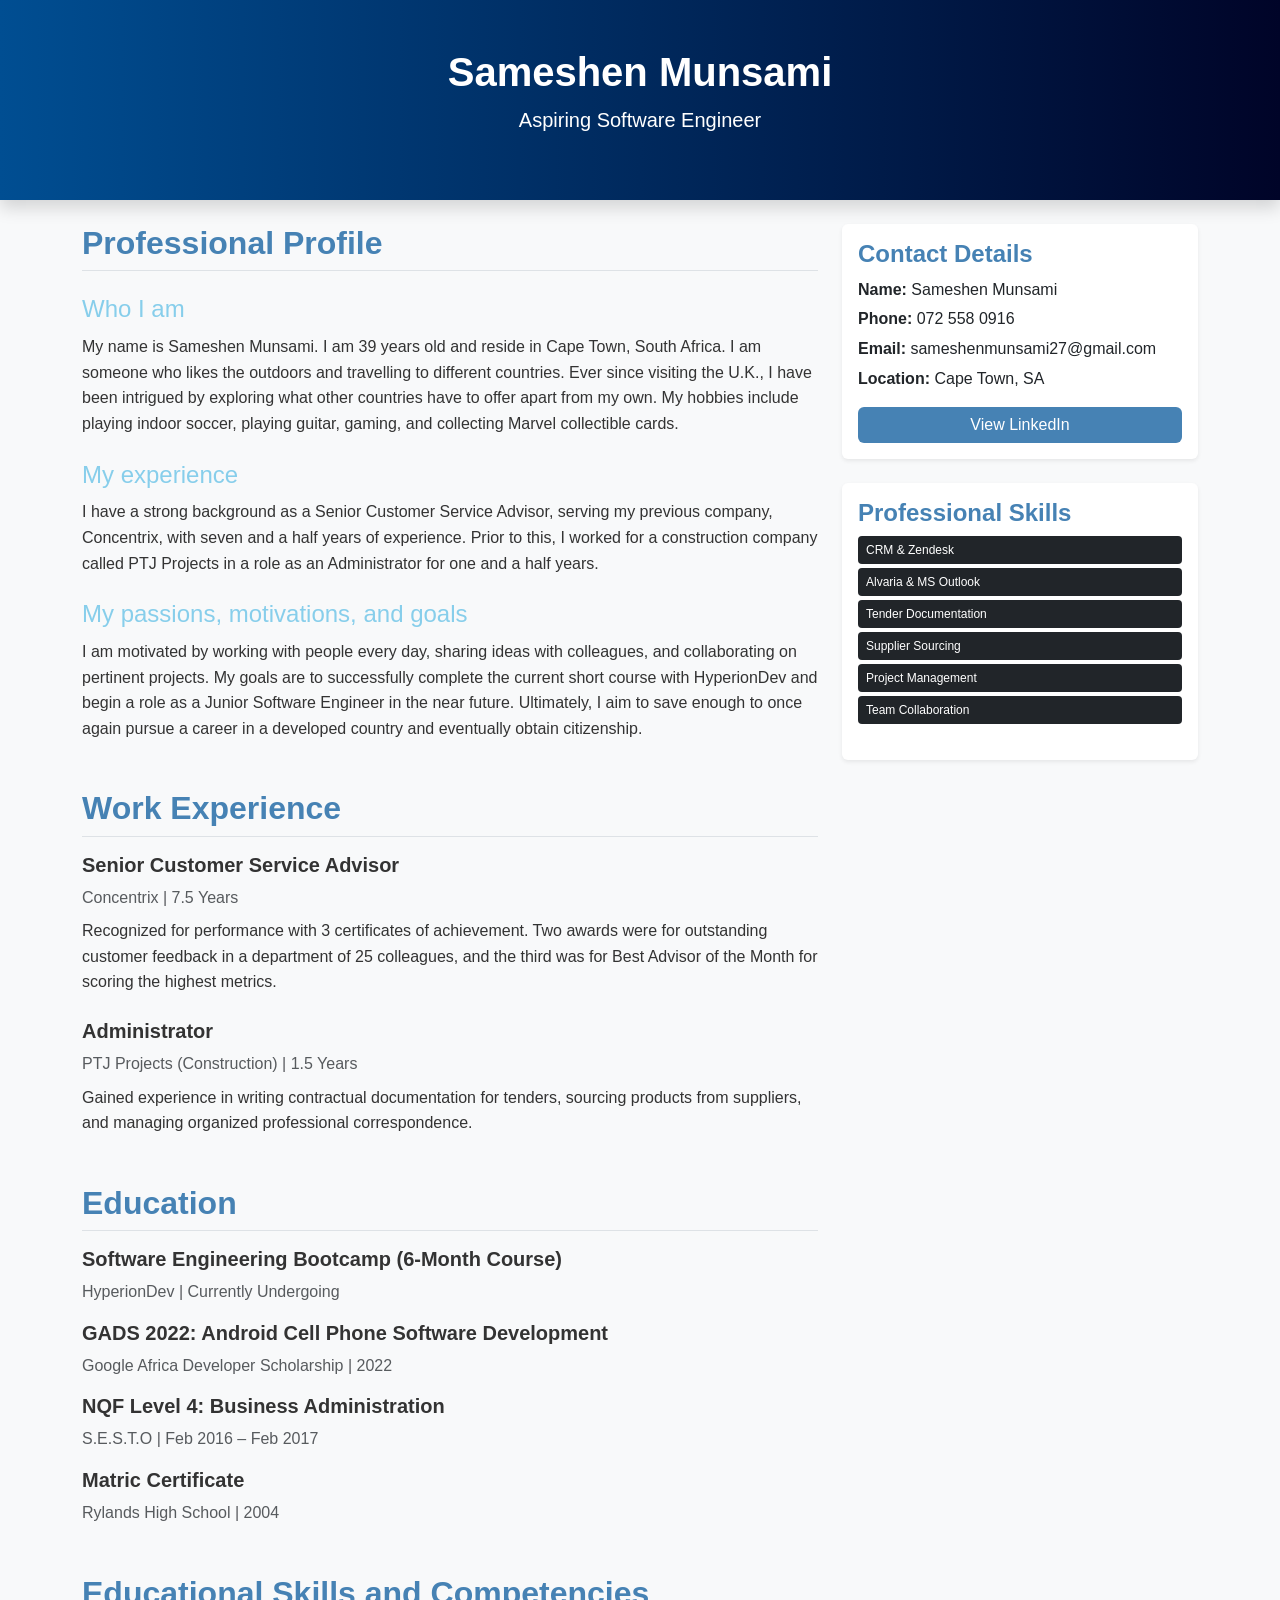
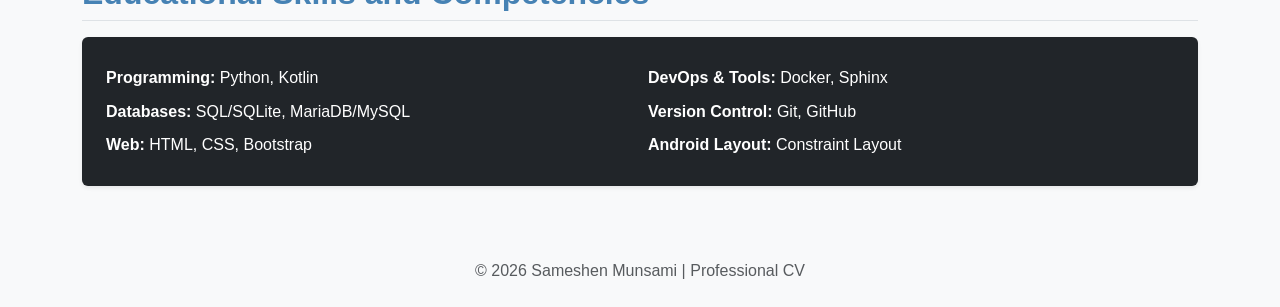
==== index.html @ 4629db34 "Overwriting Root index.html with the version containing Educational Skills" ====
<!DOCTYPE html>
<html lang="en">

<head>
    <meta charset="UTF-8">
    <meta name="viewport" content="width=device-width, initial-scale=1.0">
    <title>Sameshen Munsami | CV</title>
    <link href="https://cdn.jsdelivr.net/npm/bootstrap@5.3.0/dist/css/bootstrap.min.css" rel="stylesheet">
    <link rel="stylesheet" href="newstyle.css">
    <style>
        /* Moon Blue for Main Section Titles */
        .section-title {
            color: #4682B4;
            font-weight: bold;
        }

        .simple-subheading {
            color: #87CEEB;
            font-weight: 500;
        }

        .header-bg {
            background-color: #4682B4 !important;
        }

        /* Skills block styling */
        .skills-block {
            background-color: #212529;
            color: #ffffff;
        }
    </style>
</head>

<body>

    <header class="header-bg text-white text-center py-5 mb-4 shadow">
        <div class="container">
            <h1 class="fw-bold">Sameshen Munsami</h1>
            <p class="lead">Aspiring Software Engineer</p>
        </div>
    </header>

    <div class="container">
        <div class="row">
            <div class="col-md-8">

                <section id="about" class="mb-5">
                    <h2 class="border-bottom pb-2 mb-4 section-title">Professional Profile</h2>
                    <div class="mb-4">
                        <h4 class="simple-subheading">Who I am</h4>
                        <p>My name is Sameshen Munsami. I am 39 years old and reside in Cape Town, South Africa. I am
                            someone who likes the outdoors and travelling to different countries. Ever since visiting
                            the U.K., I have been intrigued by exploring what other countries have to offer apart from
                            my own. My hobbies include playing indoor soccer, playing guitar, gaming, and collecting
                            Marvel collectible cards.</p>
                    </div>

                    <div class="mb-4">
                        <h4 class="simple-subheading">My experience</h4>
                        <p>I have a strong background as a Senior Customer Service Advisor, serving my previous company,
                            Concentrix, with seven and a half years of experience. Prior to this, I worked for a
                            construction company called PTJ Projects in a role as an Administrator for one and a half
                            years.</p>
                    </div>

                    <div class="mb-4">
                        <h4 class="simple-subheading">My passions, motivations, and goals</h4>
                        <p>I am motivated by working with people every day, sharing ideas with colleagues, and
                            collaborating on pertinent projects. My goals are to successfully complete the current short
                            course with HyperionDev and begin a role as a Junior Software Engineer in the near future.
                            Ultimately, I aim to save enough to once again pursue a career in a developed country and
                            eventually obtain citizenship.</p>
                    </div>
                </section>

                <section id="work-experience" class="mb-5">
                    <h2 class="border-bottom pb-2 mb-3 section-title">Work Experience</h2>
                    <div class="mb-4">
                        <h5 class="fw-bold">Senior Customer Service Advisor</h5>
                        <p class="text-muted mb-2">Concentrix | 7.5 Years</p>
                        <p>Recognized for performance with 3 certificates of achievement. Two awards were for
                            outstanding customer feedback in a department of 25 colleagues, and the third was for Best
                            Advisor of the Month for scoring the highest metrics.</p>
                    </div>
                    <div class="mb-4">
                        <h5 class="fw-bold">Administrator</h5>
                        <p class="text-muted mb-2">PTJ Projects (Construction) | 1.5 Years</p>
                        <p>Gained experience in writing contractual documentation for tenders, sourcing products from
                            suppliers, and managing organized professional correspondence.</p>
                    </div>
                </section>

                <section id="education" class="mb-5">
                    <h2 class="border-bottom pb-2 mb-3 section-title">Education</h2>
                    <div class="mb-3">
                        <h5 class="fw-bold">Software Engineering Bootcamp (6-Month Course)</h5>
                        <p class="text-muted">HyperionDev | Currently Undergoing</p>
                    </div>
                    <div class="mb-3">
                        <h5 class="fw-bold">GADS 2022: Android Cell Phone Software Development</h5>
                        <p class="text-muted">Google Africa Developer Scholarship | 2022</p>
                    </div>
                    <div class="mb-3">
                        <h5 class="fw-bold">NQF Level 4: Business Administration</h5>
                        <p class="text-muted">S.E.S.T.O | Feb 2016 – Feb 2017</p>
                    </div>
                    <div class="mb-3">
                        <h5 class="fw-bold">Matric Certificate</h5>
                        <p class="text-muted">Rylands High School | 2004</p>
                    </div>
                </section>
            </div>

            <div class="col-md-4">
                <div class="card mb-4 p-3 shadow-sm border-0">
                    <h4 class="fw-bold section-title">Contact Details</h4>
                    <p class="mb-1"><strong>Name:</strong> Sameshen Munsami</p>
                    <p class="mb-1"><strong>Phone:</strong> 072 558 0916</p>
                    <p class="mb-1"><strong>Email:</strong> sameshenmunsami27@gmail.com</p>
                    <p class="mb-3"><strong>Location:</strong> Cape Town, SA</p>
                    <a href="http://www.linkedin.com/in/sameshen-munsami-7458a474" target="_blank"
                        class="btn btn-primary w-100 header-bg border-0">View LinkedIn</a>
                </div>

                <div class="card p-3 shadow-sm border-0">
                    <h4 class="fw-bold section-title">Professional Skills</h4>
                    <ul class="list-unstyled">
                        <li><span class="badge bg-dark mb-1 p-2 w-100 text-start">CRM & Zendesk</span></li>
                        <li><span class="badge bg-dark mb-1 p-2 w-100 text-start">Alvaria & MS Outlook</span></li>
                        <li><span class="badge bg-dark mb-1 p-2 w-100 text-start">Tender Documentation</span></li>
                        <li><span class="badge bg-dark mb-1 p-2 w-100 text-start">Supplier Sourcing</span></li>
                        <li><span class="badge bg-dark mb-1 p-2 w-100 text-start">Project Management</span></li>
                        <li><span class="badge bg-dark mb-1 p-2 w-100 text-start">Team Collaboration</span></li>
                    </ul>
                </div>
            </div>
        </div>
    </div>

    <div class="container mb-5">
        <section id="educational-skills">
            <h2 class="border-bottom pb-2 mb-3 section-title">Educational Skills and Competencies</h2>
            <div class="skills-block p-4 rounded shadow-sm">
                <div class="row g-3">
                    <div class="col-md-6">
                        <ul class="list-unstyled mb-0">
                            <li class="py-1"><strong>Programming:</strong> Python, Kotlin</li>
                            <li class="py-1"><strong>Databases:</strong> SQL/SQLite, MariaDB/MySQL</li>
                            <li class="py-1"><strong>Web:</strong> HTML, CSS, Bootstrap</li>
                        </ul>
                    </div>
                    <div class="col-md-6">
                        <ul class="list-unstyled mb-0">
                            <li class="py-1"><strong>DevOps & Tools:</strong> Docker, Sphinx</li>
                            <li class="py-1"><strong>Version Control:</strong> Git, GitHub</li>
                            <li class="py-1"><strong>Android Layout:</strong> Constraint Layout</li>
                        </ul>
                    </div>
                </div>
            </div>
        </section>
    </div>

    <footer class="text-center py-4 bg-light mt-5">
        <div class="container">
            <p class="mb-0 text-muted">&copy; 2026 Sameshen Munsami | Professional CV</p>
        </div>
    </footer>

</body>

</html>
---- newstyle.css ----
body {
    background-color: #f8f9fa;
    font-family: 'Segoe UI', Tahoma, Geneva, Verdana, sans-serif;
    line-height: 1.6;
    color: #333;
}

header {
    background: linear-gradient(to right, #004e92, #000428) !important;
}

/* Simple Sky Blue Subheadings */
.simple-subheading {
    color: #87CEEB; /* Sky Blue */
    font-weight: 600;
    margin-bottom: 10px;
}

.section-title {
    color: #004e92;
    font-weight: bold;
}

.card {
    border: none !important;
    box-shadow: 0 4px 12px rgba(0, 0, 0, 0.08);
}

.badge {
    font-weight: 500;
    border-radius: 4px;
}

a.btn-primary {
    background-color: #004e92;
    border: none;
}
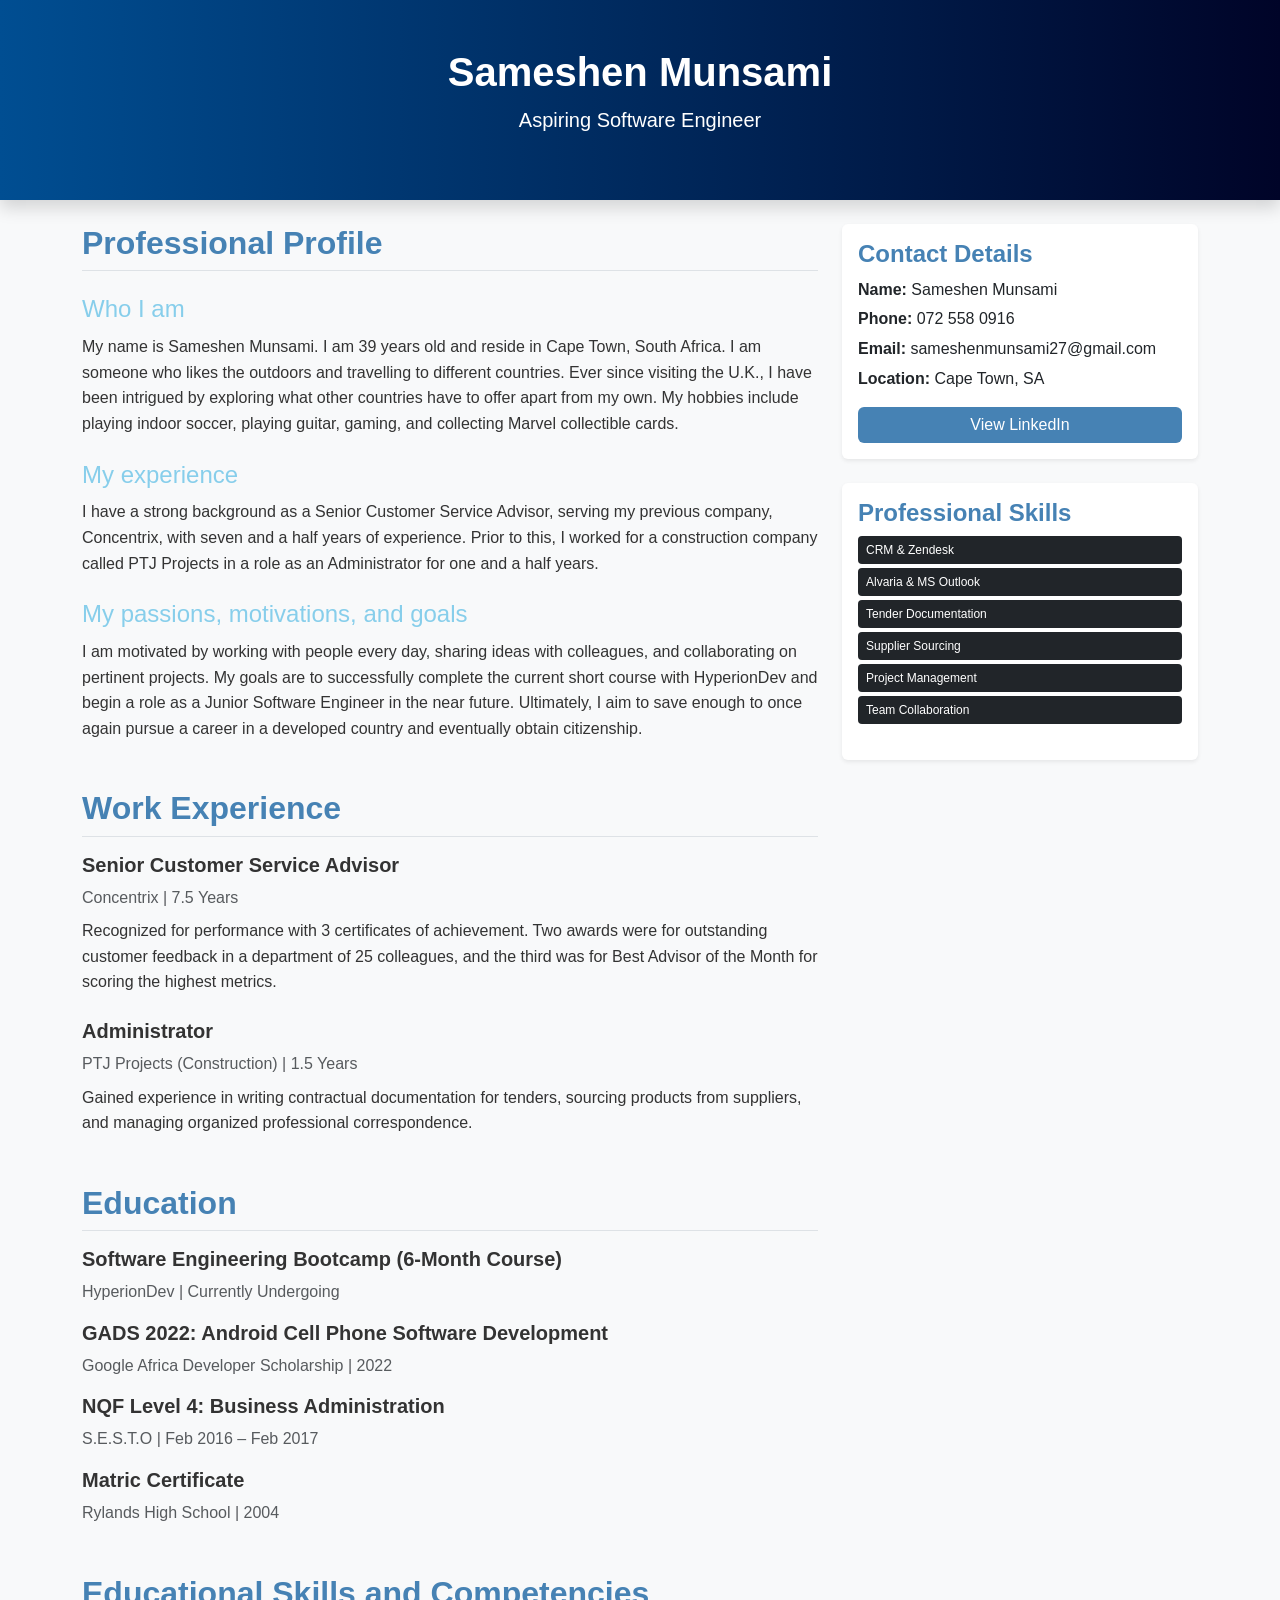
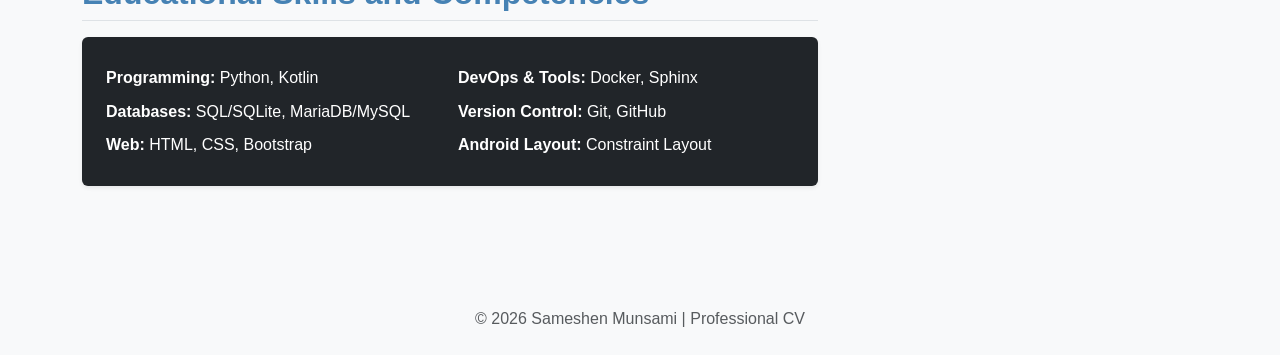
==== commit 6d95194d: "Update index.html Older index.html file was missing code." ====
--- a/index.html
+++ b/index.html
@@ -26,6 +26,7 @@
         /* Skills block styling */
         .skills-block {
             background-color: #212529;
+
             color: #ffffff;
         }
     </style>
@@ -46,6 +47,7 @@
 
                 <section id="about" class="mb-5">
                     <h2 class="border-bottom pb-2 mb-4 section-title">Professional Profile</h2>
+
                     <div class="mb-4">
                         <h4 class="simple-subheading">Who I am</h4>
                         <p>My name is Sameshen Munsami. I am 39 years old and reside in Cape Town, South Africa. I am
@@ -109,6 +111,28 @@
                         <p class="text-muted">Rylands High School | 2004</p>
                     </div>
                 </section>
+
+                <section id="educational-skills" class="mb-5">
+                    <h2 class="border-bottom pb-2 mb-3 section-title">Educational Skills and Competencies</h2>
+                    <div class="skills-block p-4 rounded shadow-sm">
+                        <div class="row g-3">
+                            <div class="col-md-6">
+                                <ul class="list-unstyled mb-0">
+                                    <li class="py-1"><strong>Programming:</strong> Python, Kotlin</li>
+                                    <li class="py-1"><strong>Databases:</strong> SQL/SQLite, MariaDB/MySQL</li>
+                                    <li class="py-1"><strong>Web:</strong> HTML, CSS, Bootstrap</li>
+                                </ul>
+                            </div>
+                            <div class="col-md-6">
+                                <ul class="list-unstyled mb-0">
+                                    <li class="py-1"><strong>DevOps & Tools:</strong> Docker, Sphinx</li>
+                                    <li class="py-1"><strong>Version Control:</strong> Git, GitHub</li>
+                                    <li class="py-1"><strong>Android Layout:</strong> Constraint Layout</li>
+                                </ul>
+                            </div>
+                        </div>
+                    </div>
+                </section>
             </div>
 
             <div class="col-md-4">
@@ -137,30 +161,6 @@
         </div>
     </div>
 
-    <div class="container mb-5">
-        <section id="educational-skills">
-            <h2 class="border-bottom pb-2 mb-3 section-title">Educational Skills and Competencies</h2>
-            <div class="skills-block p-4 rounded shadow-sm">
-                <div class="row g-3">
-                    <div class="col-md-6">
-                        <ul class="list-unstyled mb-0">
-                            <li class="py-1"><strong>Programming:</strong> Python, Kotlin</li>
-                            <li class="py-1"><strong>Databases:</strong> SQL/SQLite, MariaDB/MySQL</li>
-                            <li class="py-1"><strong>Web:</strong> HTML, CSS, Bootstrap</li>
-                        </ul>
-                    </div>
-                    <div class="col-md-6">
-                        <ul class="list-unstyled mb-0">
-                            <li class="py-1"><strong>DevOps & Tools:</strong> Docker, Sphinx</li>
-                            <li class="py-1"><strong>Version Control:</strong> Git, GitHub</li>
-                            <li class="py-1"><strong>Android Layout:</strong> Constraint Layout</li>
-                        </ul>
-                    </div>
-                </div>
-            </div>
-        </section>
-    </div>
-
     <footer class="text-center py-4 bg-light mt-5">
         <div class="container">
             <p class="mb-0 text-muted">&copy; 2026 Sameshen Munsami | Professional CV</p>
@@ -169,4 +169,4 @@
 
 </body>
 
-</html>+</html>
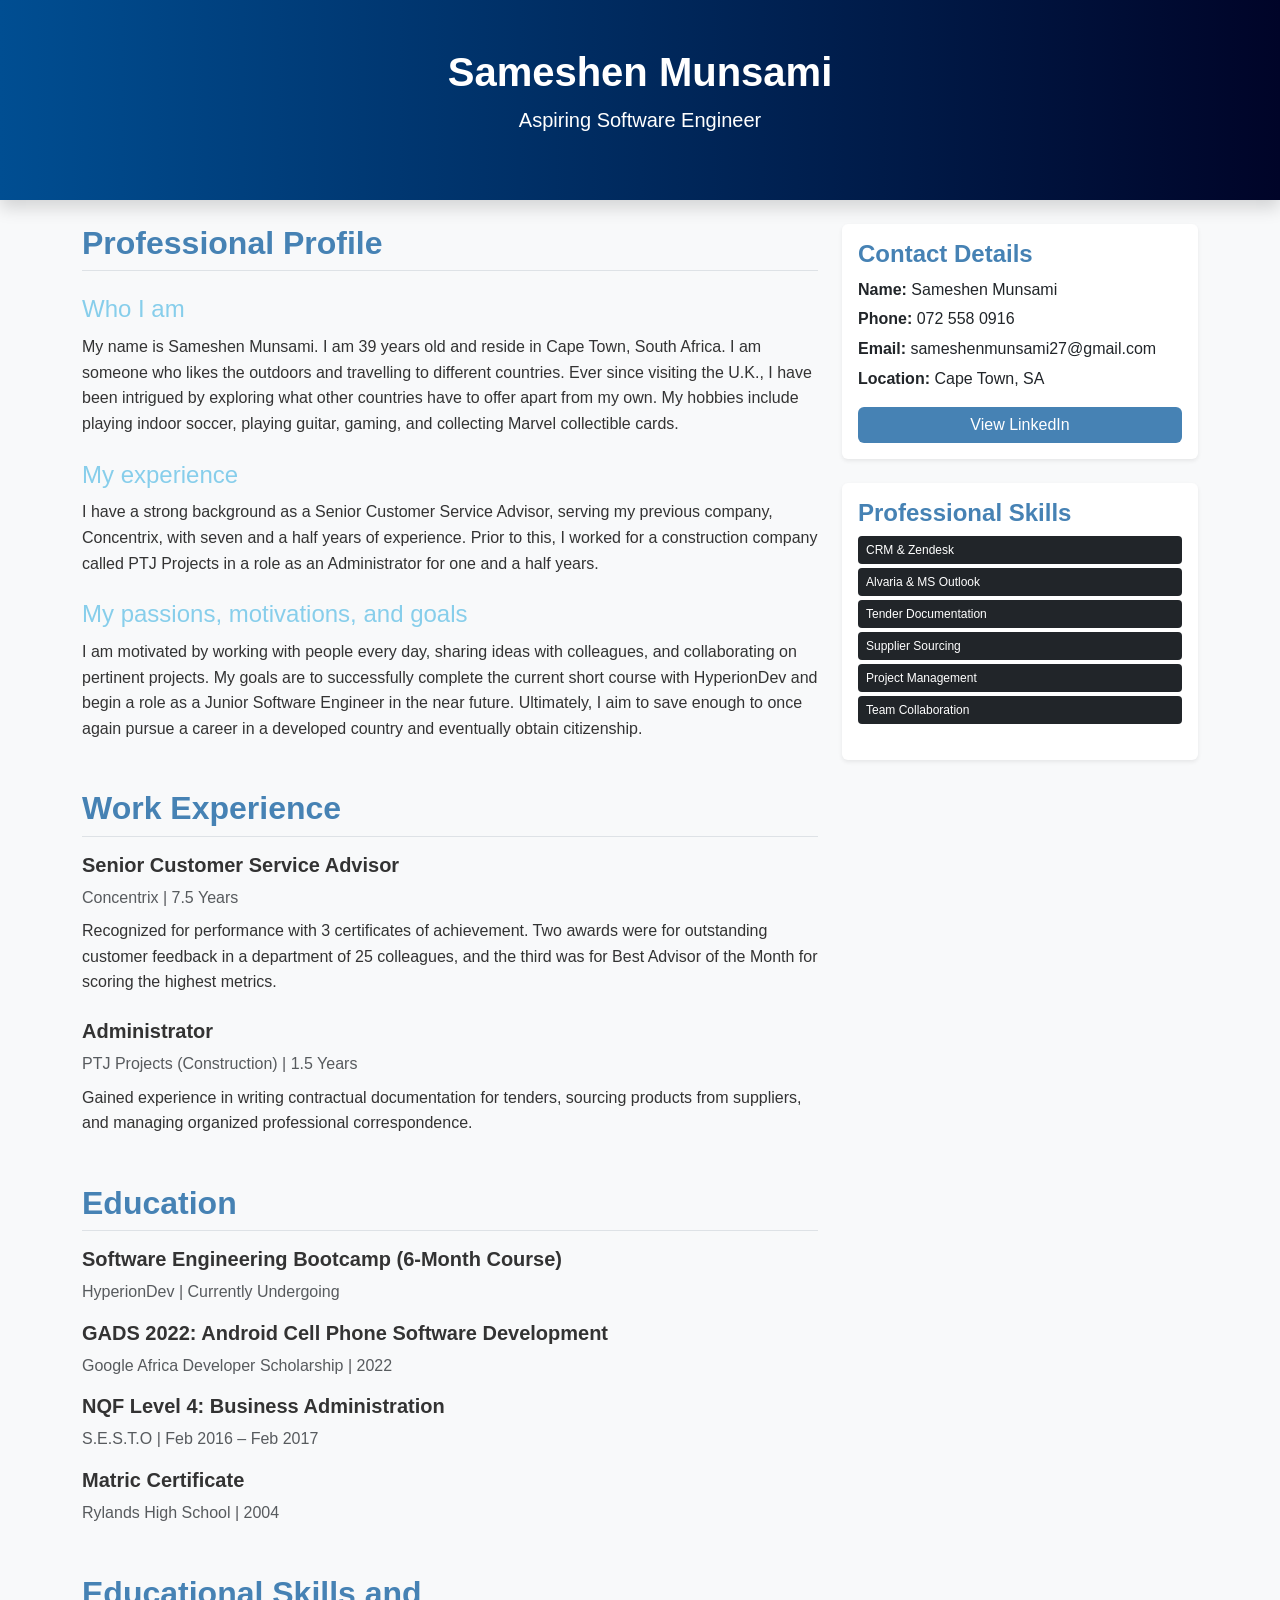
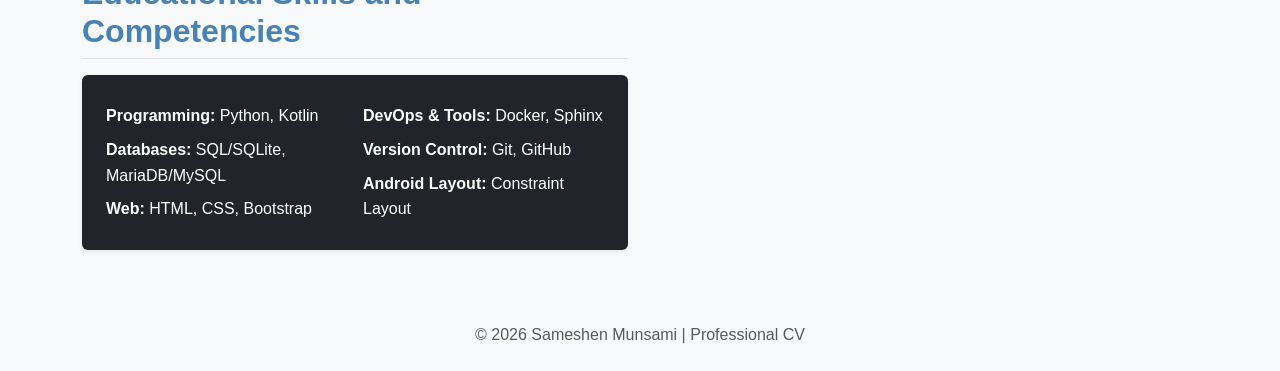
==== commit 9411a410: "Final layout fix: Educational Skills set to half-width" ====
--- a/index.html
+++ b/index.html
@@ -26,7 +26,6 @@
         /* Skills block styling */
         .skills-block {
             background-color: #212529;
-
             color: #ffffff;
         }
     </style>
@@ -47,7 +46,6 @@
 
                 <section id="about" class="mb-5">
                     <h2 class="border-bottom pb-2 mb-4 section-title">Professional Profile</h2>
-
                     <div class="mb-4">
                         <h4 class="simple-subheading">Who I am</h4>
                         <p>My name is Sameshen Munsami. I am 39 years old and reside in Cape Town, South Africa. I am
@@ -111,28 +109,6 @@
                         <p class="text-muted">Rylands High School | 2004</p>
                     </div>
                 </section>
-
-                <section id="educational-skills" class="mb-5">
-                    <h2 class="border-bottom pb-2 mb-3 section-title">Educational Skills and Competencies</h2>
-                    <div class="skills-block p-4 rounded shadow-sm">
-                        <div class="row g-3">
-                            <div class="col-md-6">
-                                <ul class="list-unstyled mb-0">
-                                    <li class="py-1"><strong>Programming:</strong> Python, Kotlin</li>
-                                    <li class="py-1"><strong>Databases:</strong> SQL/SQLite, MariaDB/MySQL</li>
-                                    <li class="py-1"><strong>Web:</strong> HTML, CSS, Bootstrap</li>
-                                </ul>
-                            </div>
-                            <div class="col-md-6">
-                                <ul class="list-unstyled mb-0">
-                                    <li class="py-1"><strong>DevOps & Tools:</strong> Docker, Sphinx</li>
-                                    <li class="py-1"><strong>Version Control:</strong> Git, GitHub</li>
-                                    <li class="py-1"><strong>Android Layout:</strong> Constraint Layout</li>
-                                </ul>
-                            </div>
-                        </div>
-                    </div>
-                </section>
             </div>
 
             <div class="col-md-4">
@@ -161,6 +137,32 @@
         </div>
     </div>
 
+    <div class="container mb-5">
+        <div class="row"> <div class="col-md-6"> <section id="educational-skills">
+                    <h2 class="border-bottom pb-2 mb-3 section-title">Educational Skills and Competencies</h2>
+                    <div class="skills-block p-4 rounded shadow-sm">
+                        <div class="row g-3">
+                            <div class="col-md-6">
+                                <ul class="list-unstyled mb-0">
+                                    <li class="py-1"><strong>Programming:</strong> Python, Kotlin</li>
+                                    <li class="py-1"><strong>Databases:</strong> SQL/SQLite, MariaDB/MySQL</li>
+                                    <li class="py-1"><strong>Web:</strong> HTML, CSS, Bootstrap</li>
+                                </ul>
+                            </div>
+                            <div class="col-md-6">
+                                <ul class="list-unstyled mb-0">
+                                    <li class="py-1"><strong>DevOps & Tools:</strong> Docker, Sphinx</li>
+                                    <li class="py-1"><strong>Version Control:</strong> Git, GitHub</li>
+                                    <li class="py-1"><strong>Android Layout:</strong> Constraint Layout</li>
+                                </ul>
+                            </div>
+                        </div>
+                    </div>
+                </section>
+            </div>
+        </div>
+    </div>
+
     <footer class="text-center py-4 bg-light mt-5">
         <div class="container">
             <p class="mb-0 text-muted">&copy; 2026 Sameshen Munsami | Professional CV</p>
@@ -169,4 +171,4 @@
 
 </body>
 
-</html>
+</html>
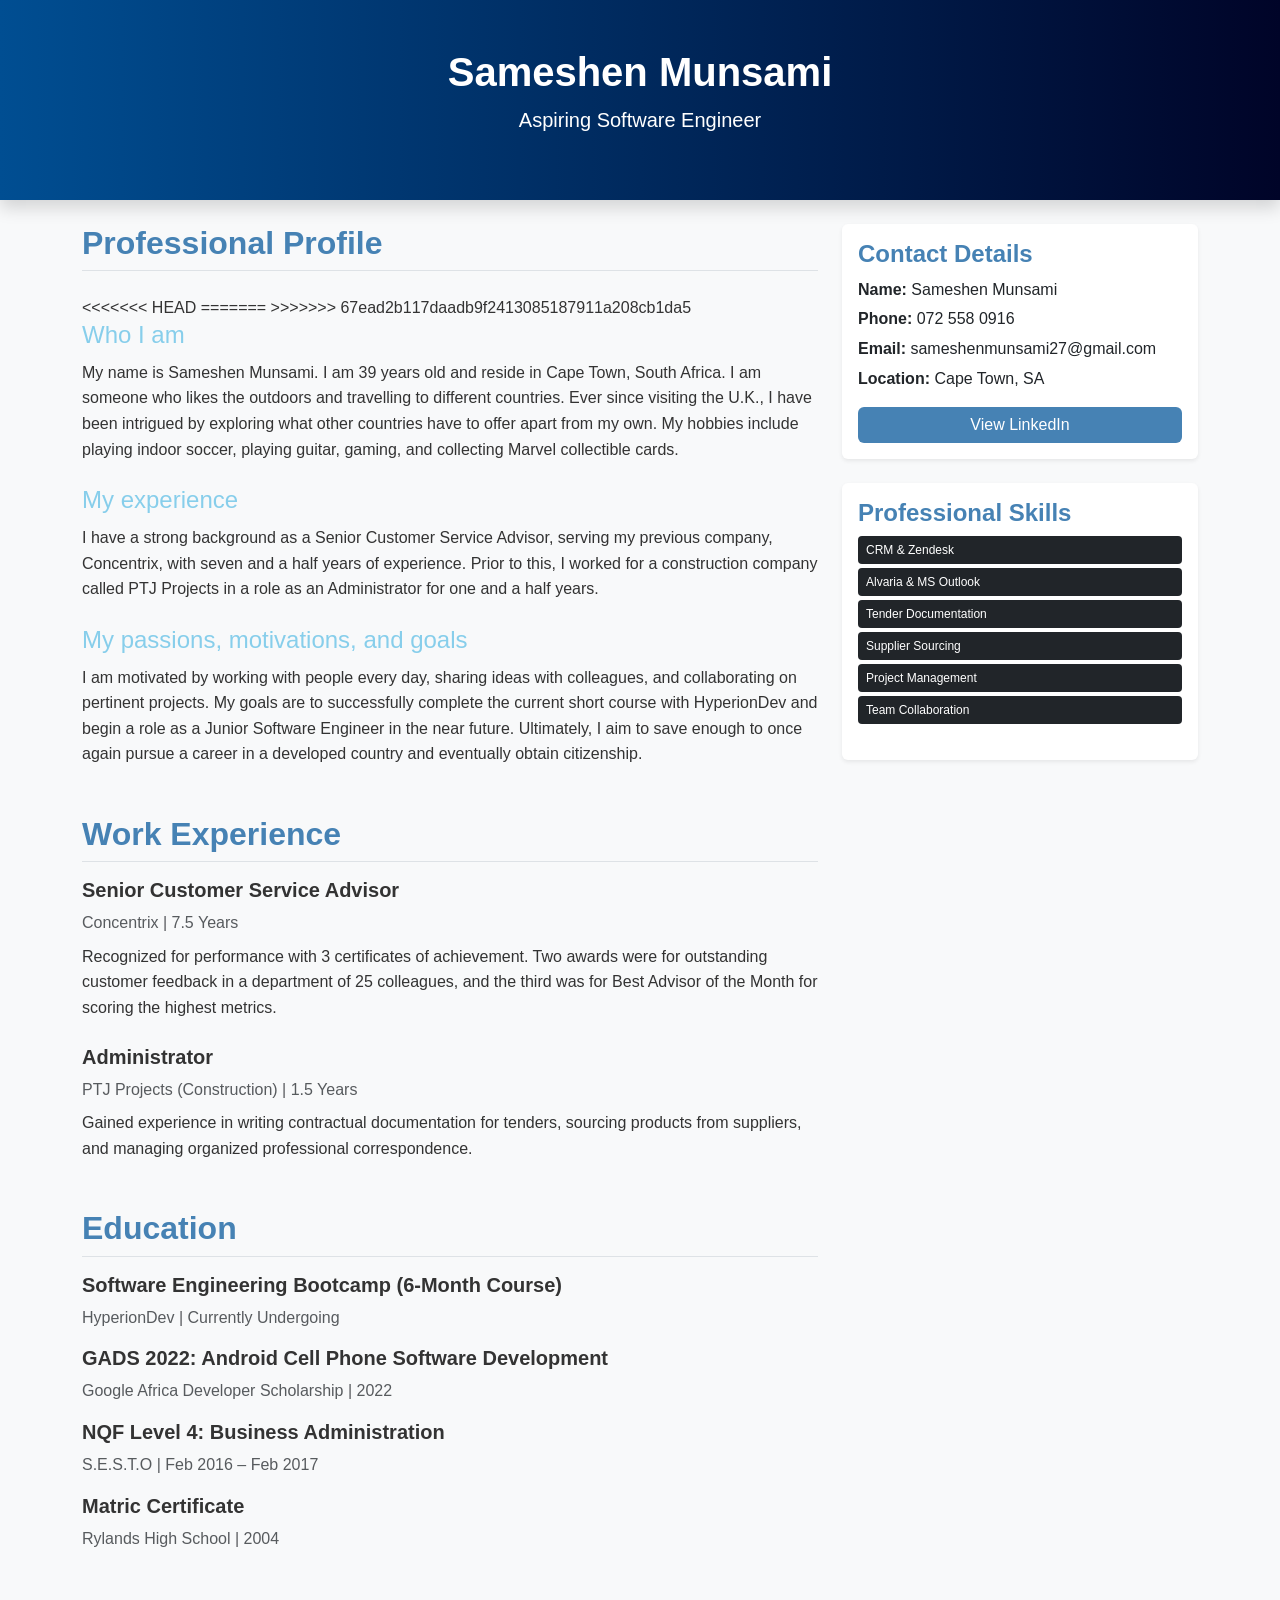
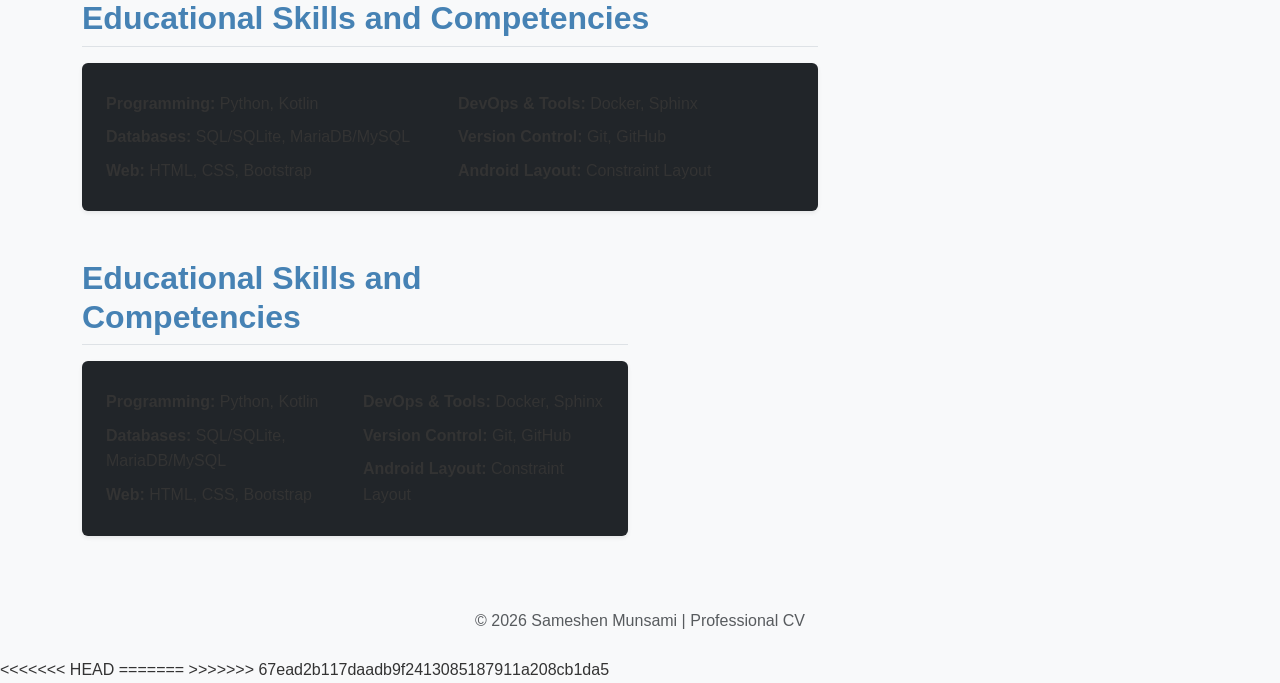
==== commit f7456cdf: "Final sync and cleanup" ====
--- a/index.html
+++ b/index.html
@@ -26,6 +26,10 @@
         /* Skills block styling */
         .skills-block {
             background-color: #212529;
+<<<<<<< HEAD
+=======
+
+>>>>>>> 67ead2b117daadb9f2413085187911a208cb1da5
             color: #ffffff;
         }
     </style>
@@ -46,6 +50,10 @@
 
                 <section id="about" class="mb-5">
                     <h2 class="border-bottom pb-2 mb-4 section-title">Professional Profile</h2>
+<<<<<<< HEAD
+=======
+
+>>>>>>> 67ead2b117daadb9f2413085187911a208cb1da5
                     <div class="mb-4">
                         <h4 class="simple-subheading">Who I am</h4>
                         <p>My name is Sameshen Munsami. I am 39 years old and reside in Cape Town, South Africa. I am
@@ -107,6 +115,28 @@
                     <div class="mb-3">
                         <h5 class="fw-bold">Matric Certificate</h5>
                         <p class="text-muted">Rylands High School | 2004</p>
+                    </div>
+                </section>
+
+                <section id="educational-skills" class="mb-5">
+                    <h2 class="border-bottom pb-2 mb-3 section-title">Educational Skills and Competencies</h2>
+                    <div class="skills-block p-4 rounded shadow-sm">
+                        <div class="row g-3">
+                            <div class="col-md-6">
+                                <ul class="list-unstyled mb-0">
+                                    <li class="py-1"><strong>Programming:</strong> Python, Kotlin</li>
+                                    <li class="py-1"><strong>Databases:</strong> SQL/SQLite, MariaDB/MySQL</li>
+                                    <li class="py-1"><strong>Web:</strong> HTML, CSS, Bootstrap</li>
+                                </ul>
+                            </div>
+                            <div class="col-md-6">
+                                <ul class="list-unstyled mb-0">
+                                    <li class="py-1"><strong>DevOps & Tools:</strong> Docker, Sphinx</li>
+                                    <li class="py-1"><strong>Version Control:</strong> Git, GitHub</li>
+                                    <li class="py-1"><strong>Android Layout:</strong> Constraint Layout</li>
+                                </ul>
+                            </div>
+                        </div>
                     </div>
                 </section>
             </div>
@@ -171,4 +201,8 @@
 
 </body>
 
-</html>+<<<<<<< HEAD
+</html>
+=======
+</html>
+>>>>>>> 67ead2b117daadb9f2413085187911a208cb1da5
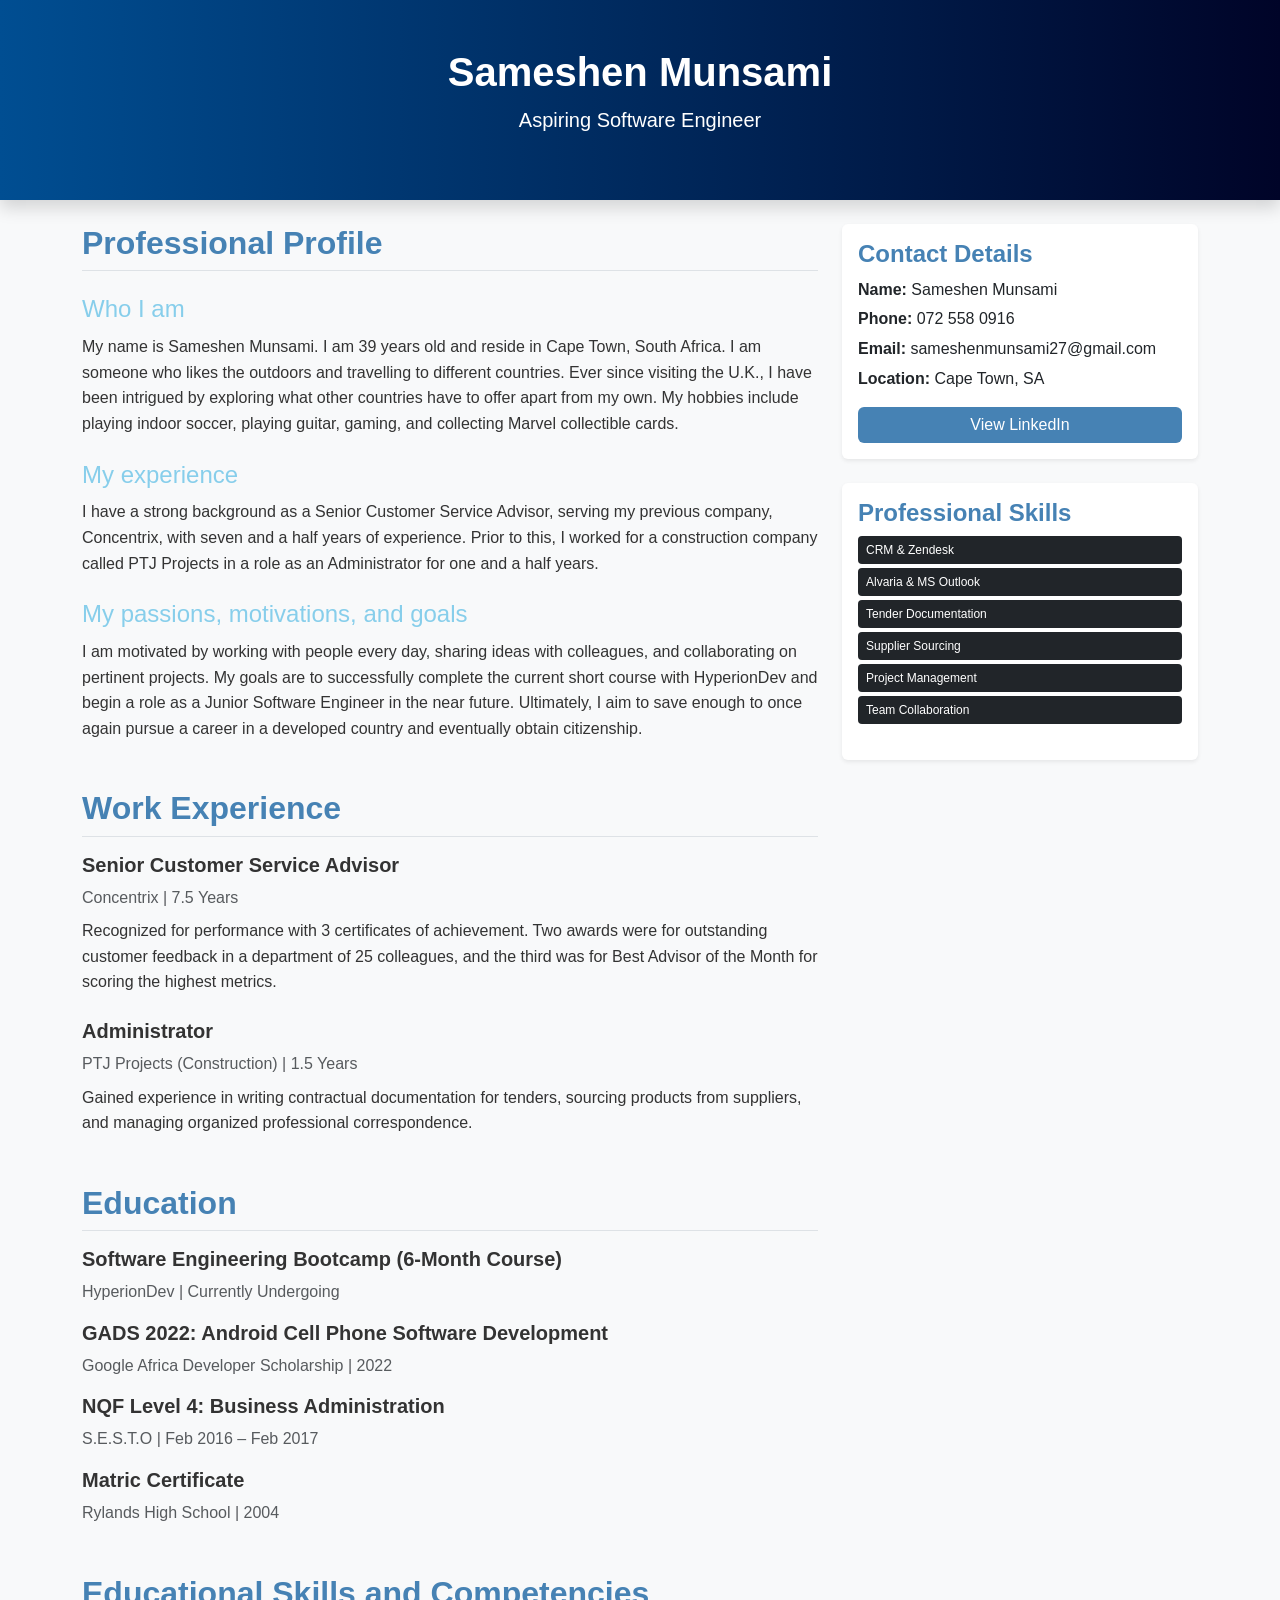
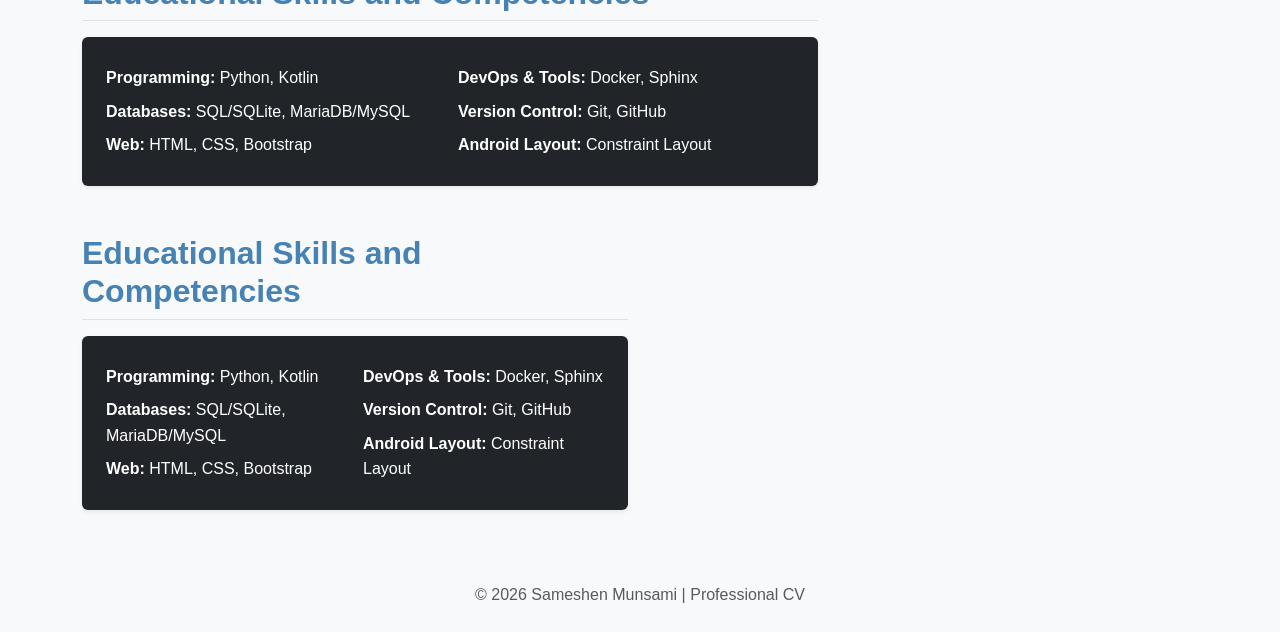
==== commit 0c2c1daf: "Cleaned up merge conflict markers from index.html" ====
--- a/index.html
+++ b/index.html
@@ -26,10 +26,6 @@
         /* Skills block styling */
         .skills-block {
             background-color: #212529;
-<<<<<<< HEAD
-=======
-
->>>>>>> 67ead2b117daadb9f2413085187911a208cb1da5
             color: #ffffff;
         }
     </style>
@@ -50,10 +46,6 @@
 
                 <section id="about" class="mb-5">
                     <h2 class="border-bottom pb-2 mb-4 section-title">Professional Profile</h2>
-<<<<<<< HEAD
-=======
-
->>>>>>> 67ead2b117daadb9f2413085187911a208cb1da5
                     <div class="mb-4">
                         <h4 class="simple-subheading">Who I am</h4>
                         <p>My name is Sameshen Munsami. I am 39 years old and reside in Cape Town, South Africa. I am
@@ -201,8 +193,4 @@
 
 </body>
 
-<<<<<<< HEAD
 </html>
-=======
-</html>
->>>>>>> 67ead2b117daadb9f2413085187911a208cb1da5
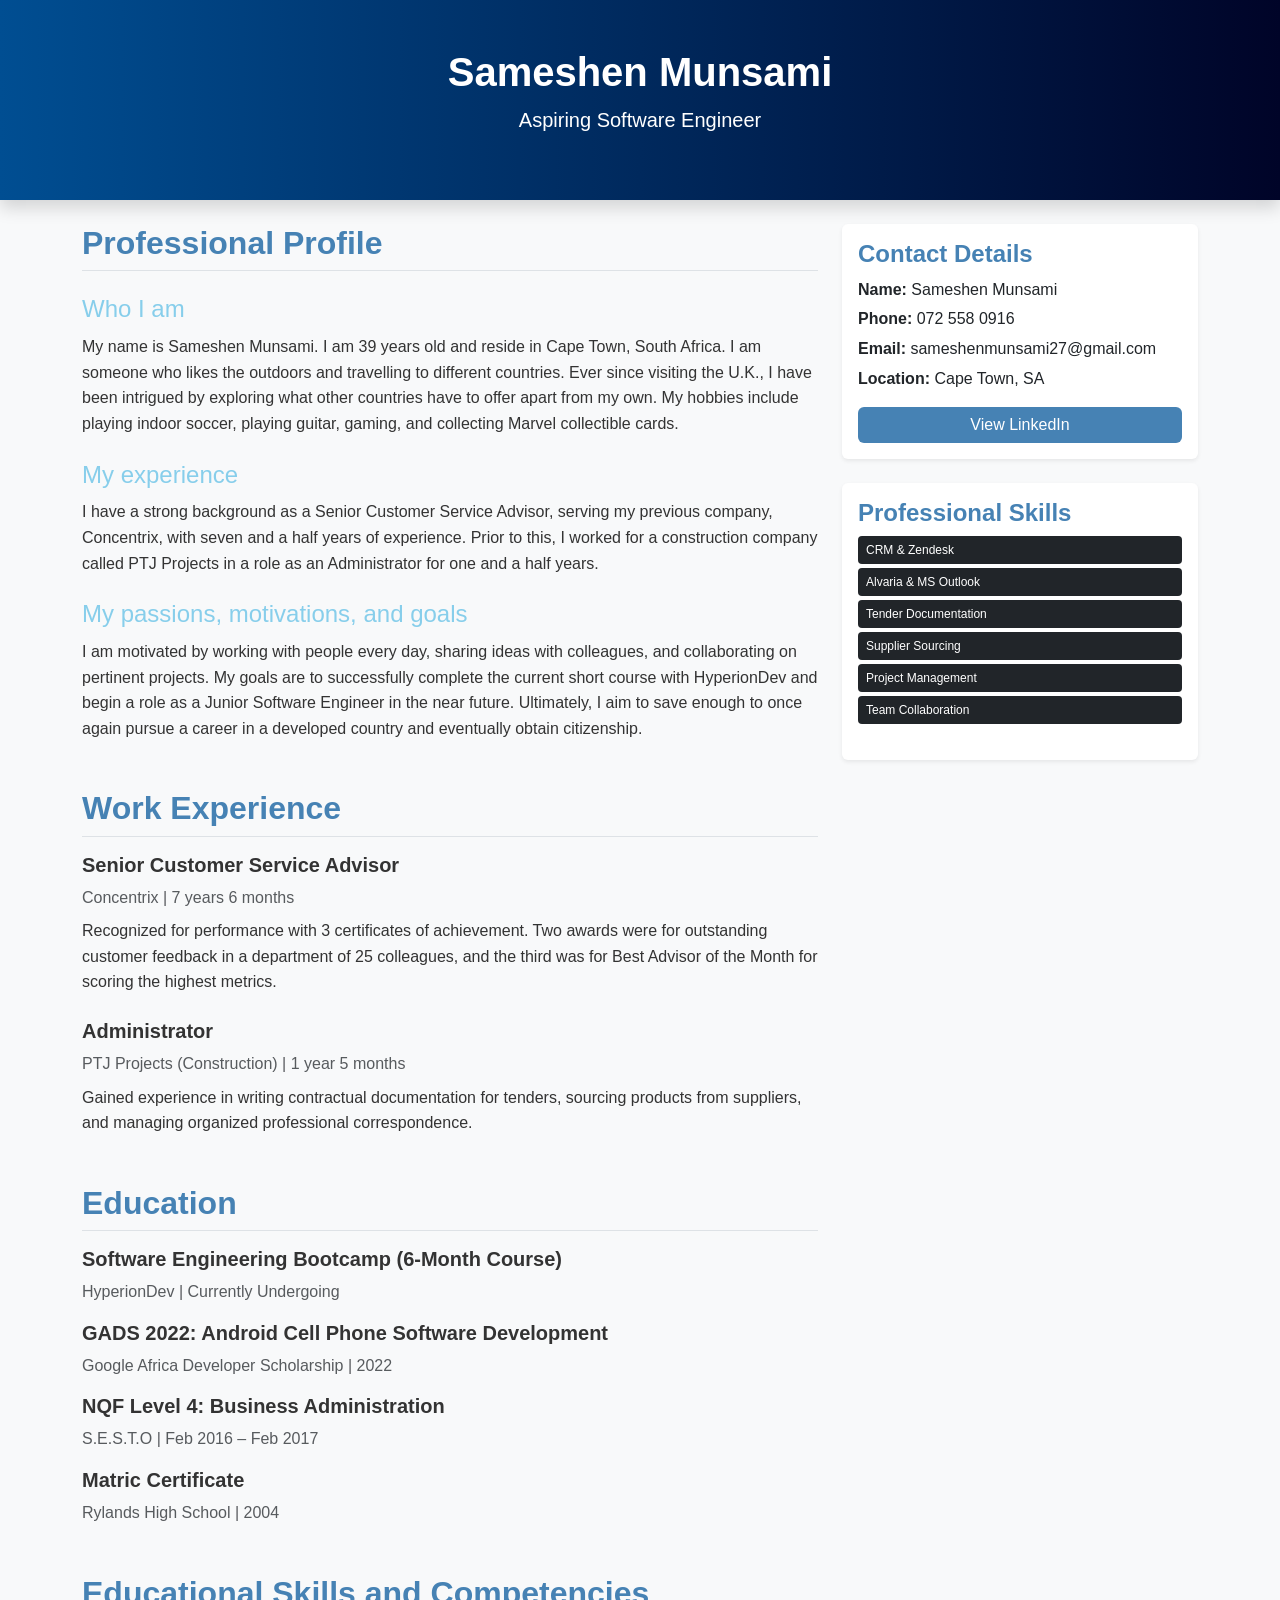
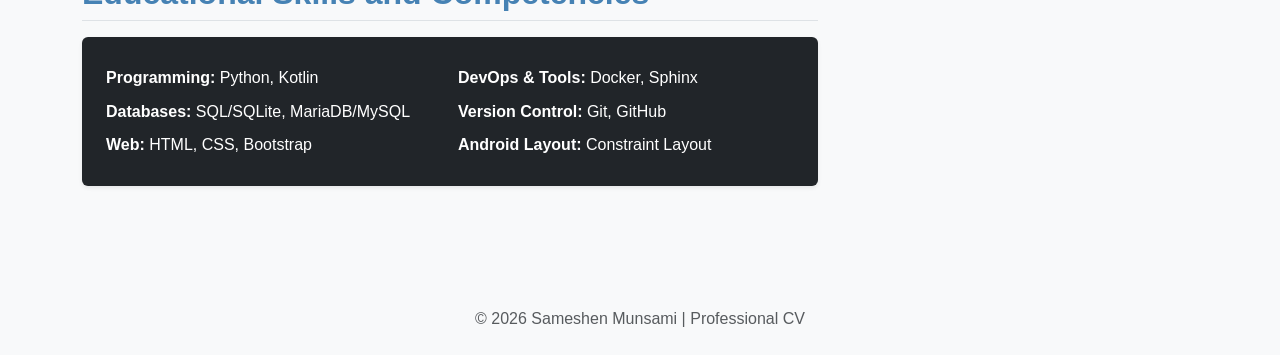
==== commit c70dae3c: "Updated incorrect employment dates in CV index file" ====
--- a/index.html
+++ b/index.html
@@ -77,14 +77,14 @@
                     <h2 class="border-bottom pb-2 mb-3 section-title">Work Experience</h2>
                     <div class="mb-4">
                         <h5 class="fw-bold">Senior Customer Service Advisor</h5>
-                        <p class="text-muted mb-2">Concentrix | 7.5 Years</p>
+                        <p class="text-muted mb-2">Concentrix | 7 years 6 months</p>
                         <p>Recognized for performance with 3 certificates of achievement. Two awards were for
                             outstanding customer feedback in a department of 25 colleagues, and the third was for Best
                             Advisor of the Month for scoring the highest metrics.</p>
                     </div>
                     <div class="mb-4">
                         <h5 class="fw-bold">Administrator</h5>
-                        <p class="text-muted mb-2">PTJ Projects (Construction) | 1.5 Years</p>
+                        <p class="text-muted mb-2">PTJ Projects (Construction) | 1 year 5 months</p>
                         <p>Gained experience in writing contractual documentation for tenders, sourcing products from
                             suppliers, and managing organized professional correspondence.</p>
                     </div>
@@ -159,32 +159,6 @@
         </div>
     </div>
 
-    <div class="container mb-5">
-        <div class="row"> <div class="col-md-6"> <section id="educational-skills">
-                    <h2 class="border-bottom pb-2 mb-3 section-title">Educational Skills and Competencies</h2>
-                    <div class="skills-block p-4 rounded shadow-sm">
-                        <div class="row g-3">
-                            <div class="col-md-6">
-                                <ul class="list-unstyled mb-0">
-                                    <li class="py-1"><strong>Programming:</strong> Python, Kotlin</li>
-                                    <li class="py-1"><strong>Databases:</strong> SQL/SQLite, MariaDB/MySQL</li>
-                                    <li class="py-1"><strong>Web:</strong> HTML, CSS, Bootstrap</li>
-                                </ul>
-                            </div>
-                            <div class="col-md-6">
-                                <ul class="list-unstyled mb-0">
-                                    <li class="py-1"><strong>DevOps & Tools:</strong> Docker, Sphinx</li>
-                                    <li class="py-1"><strong>Version Control:</strong> Git, GitHub</li>
-                                    <li class="py-1"><strong>Android Layout:</strong> Constraint Layout</li>
-                                </ul>
-                            </div>
-                        </div>
-                    </div>
-                </section>
-            </div>
-        </div>
-    </div>
-
     <footer class="text-center py-4 bg-light mt-5">
         <div class="container">
             <p class="mb-0 text-muted">&copy; 2026 Sameshen Munsami | Professional CV</p>
@@ -193,4 +167,4 @@
 
 </body>
 
-</html>
+</html>
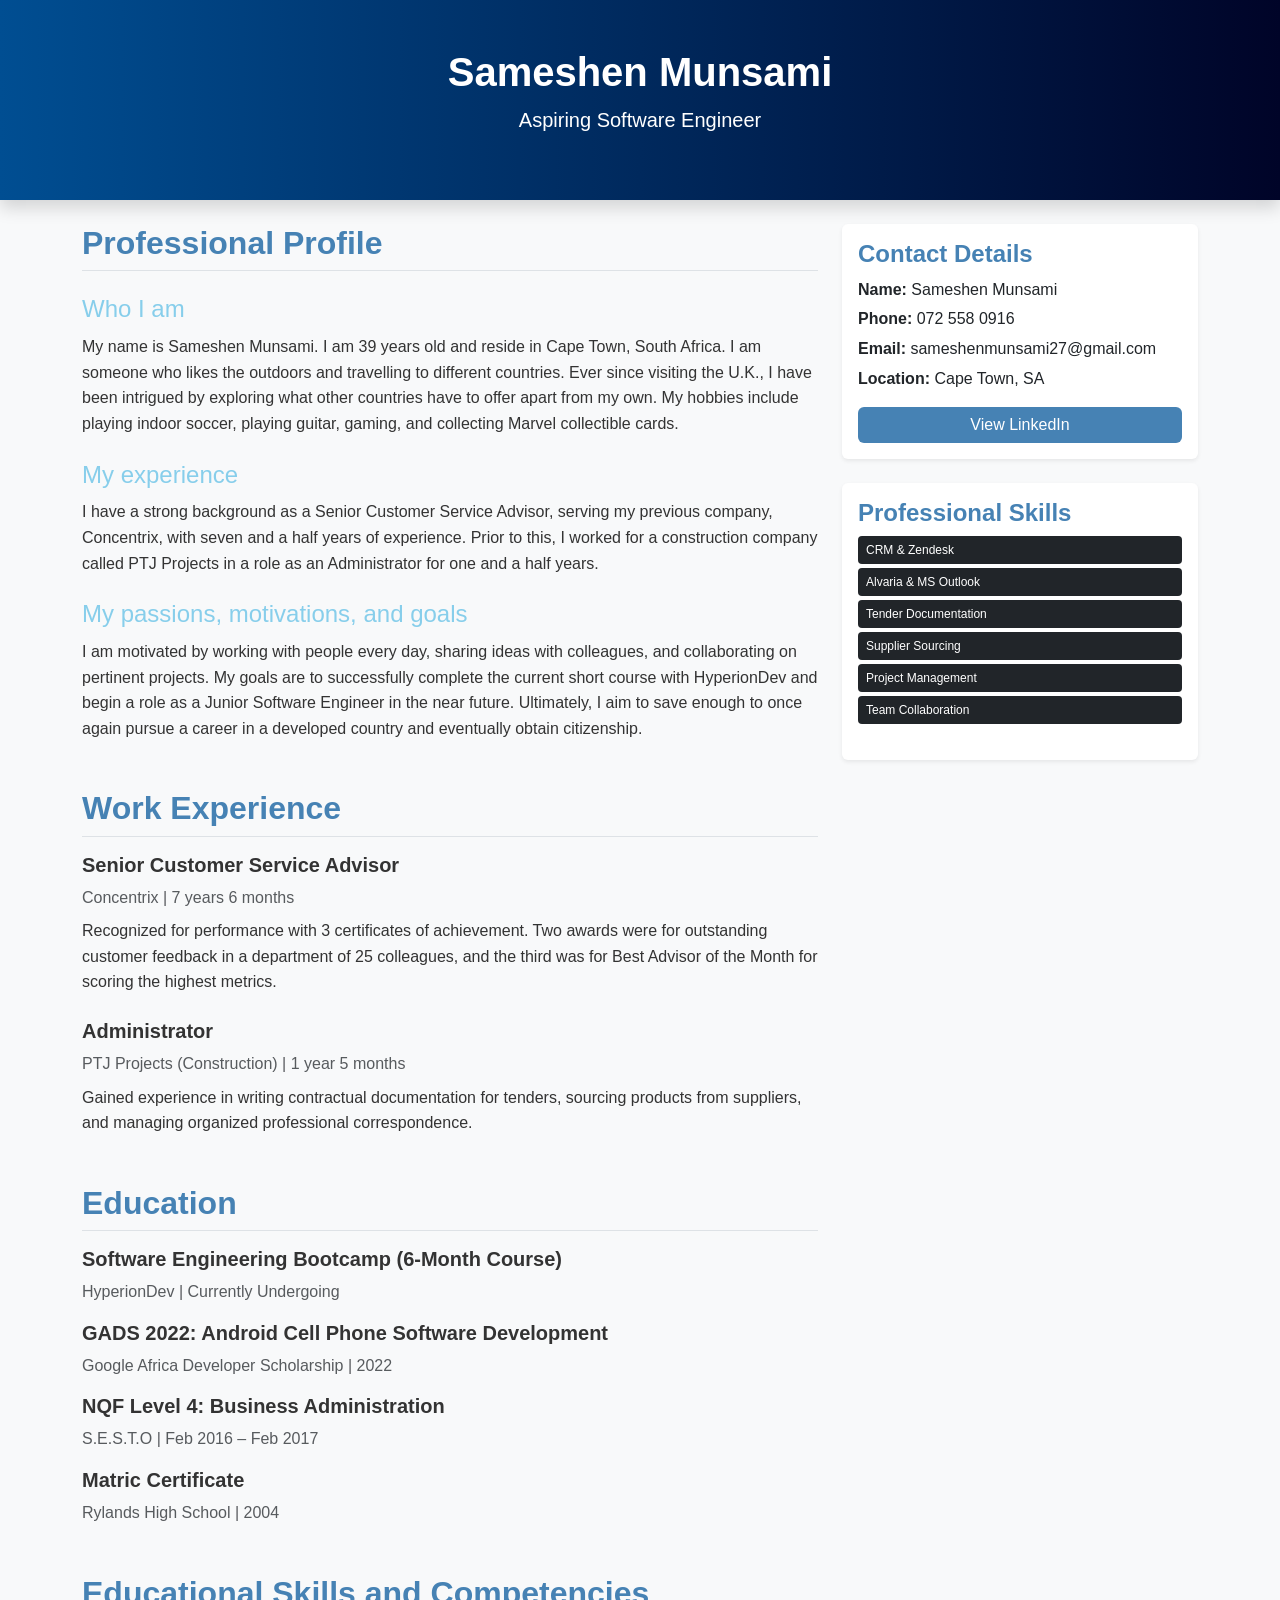
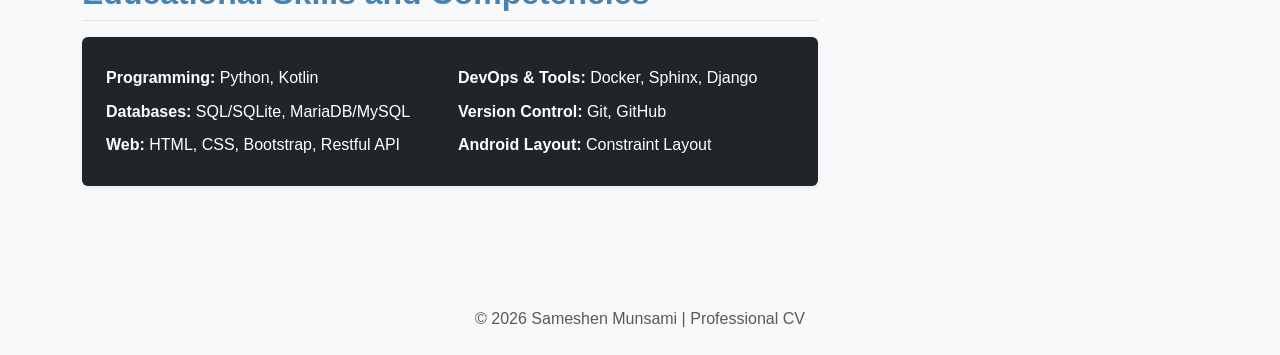
==== commit 92cd1a33: "Update educational skills and competencies in index.html" ====
--- a/index.html
+++ b/index.html
@@ -118,12 +118,12 @@
                                 <ul class="list-unstyled mb-0">
                                     <li class="py-1"><strong>Programming:</strong> Python, Kotlin</li>
                                     <li class="py-1"><strong>Databases:</strong> SQL/SQLite, MariaDB/MySQL</li>
-                                    <li class="py-1"><strong>Web:</strong> HTML, CSS, Bootstrap</li>
+                                    <li class="py-1"><strong>Web:</strong> HTML, CSS, Bootstrap, Restful API</li>
                                 </ul>
                             </div>
                             <div class="col-md-6">
                                 <ul class="list-unstyled mb-0">
-                                    <li class="py-1"><strong>DevOps & Tools:</strong> Docker, Sphinx</li>
+                                    <li class="py-1"><strong>DevOps & Tools:</strong> Docker, Sphinx, Django</li>
                                     <li class="py-1"><strong>Version Control:</strong> Git, GitHub</li>
                                     <li class="py-1"><strong>Android Layout:</strong> Constraint Layout</li>
                                 </ul>
